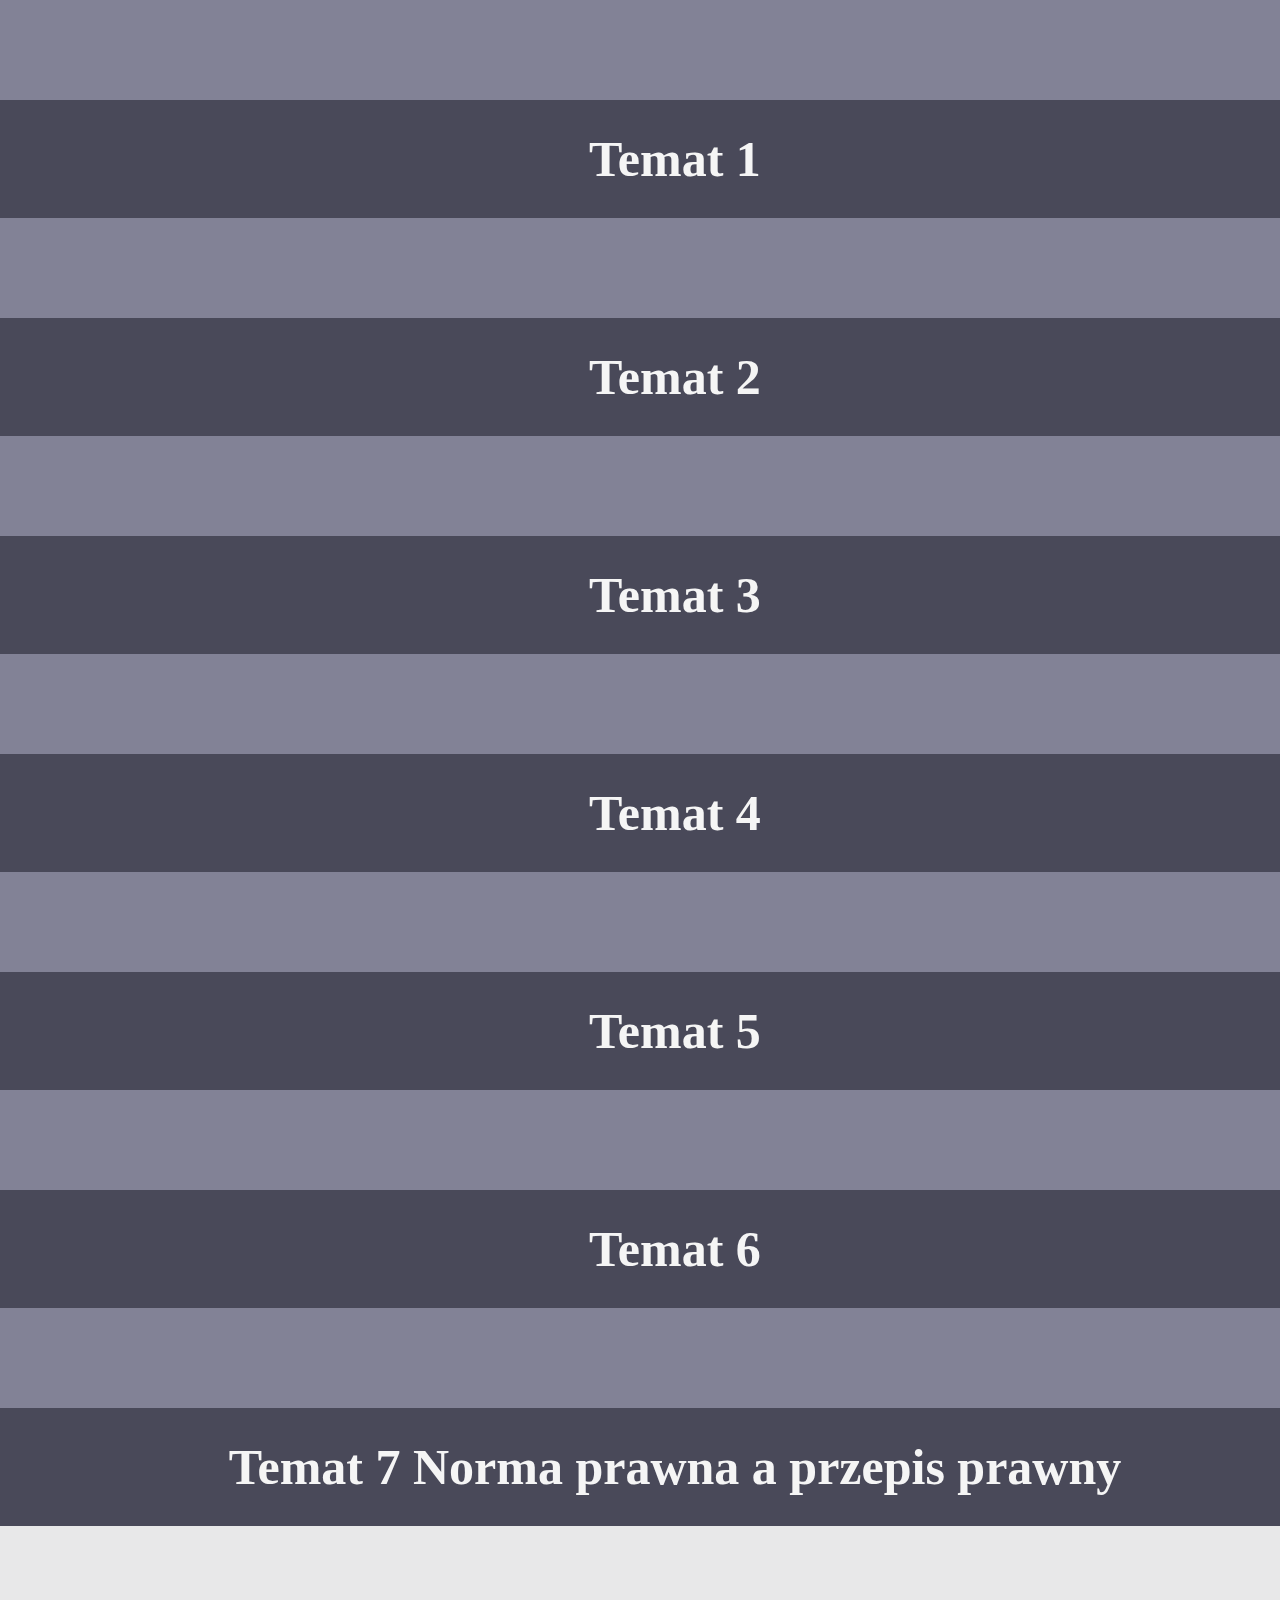
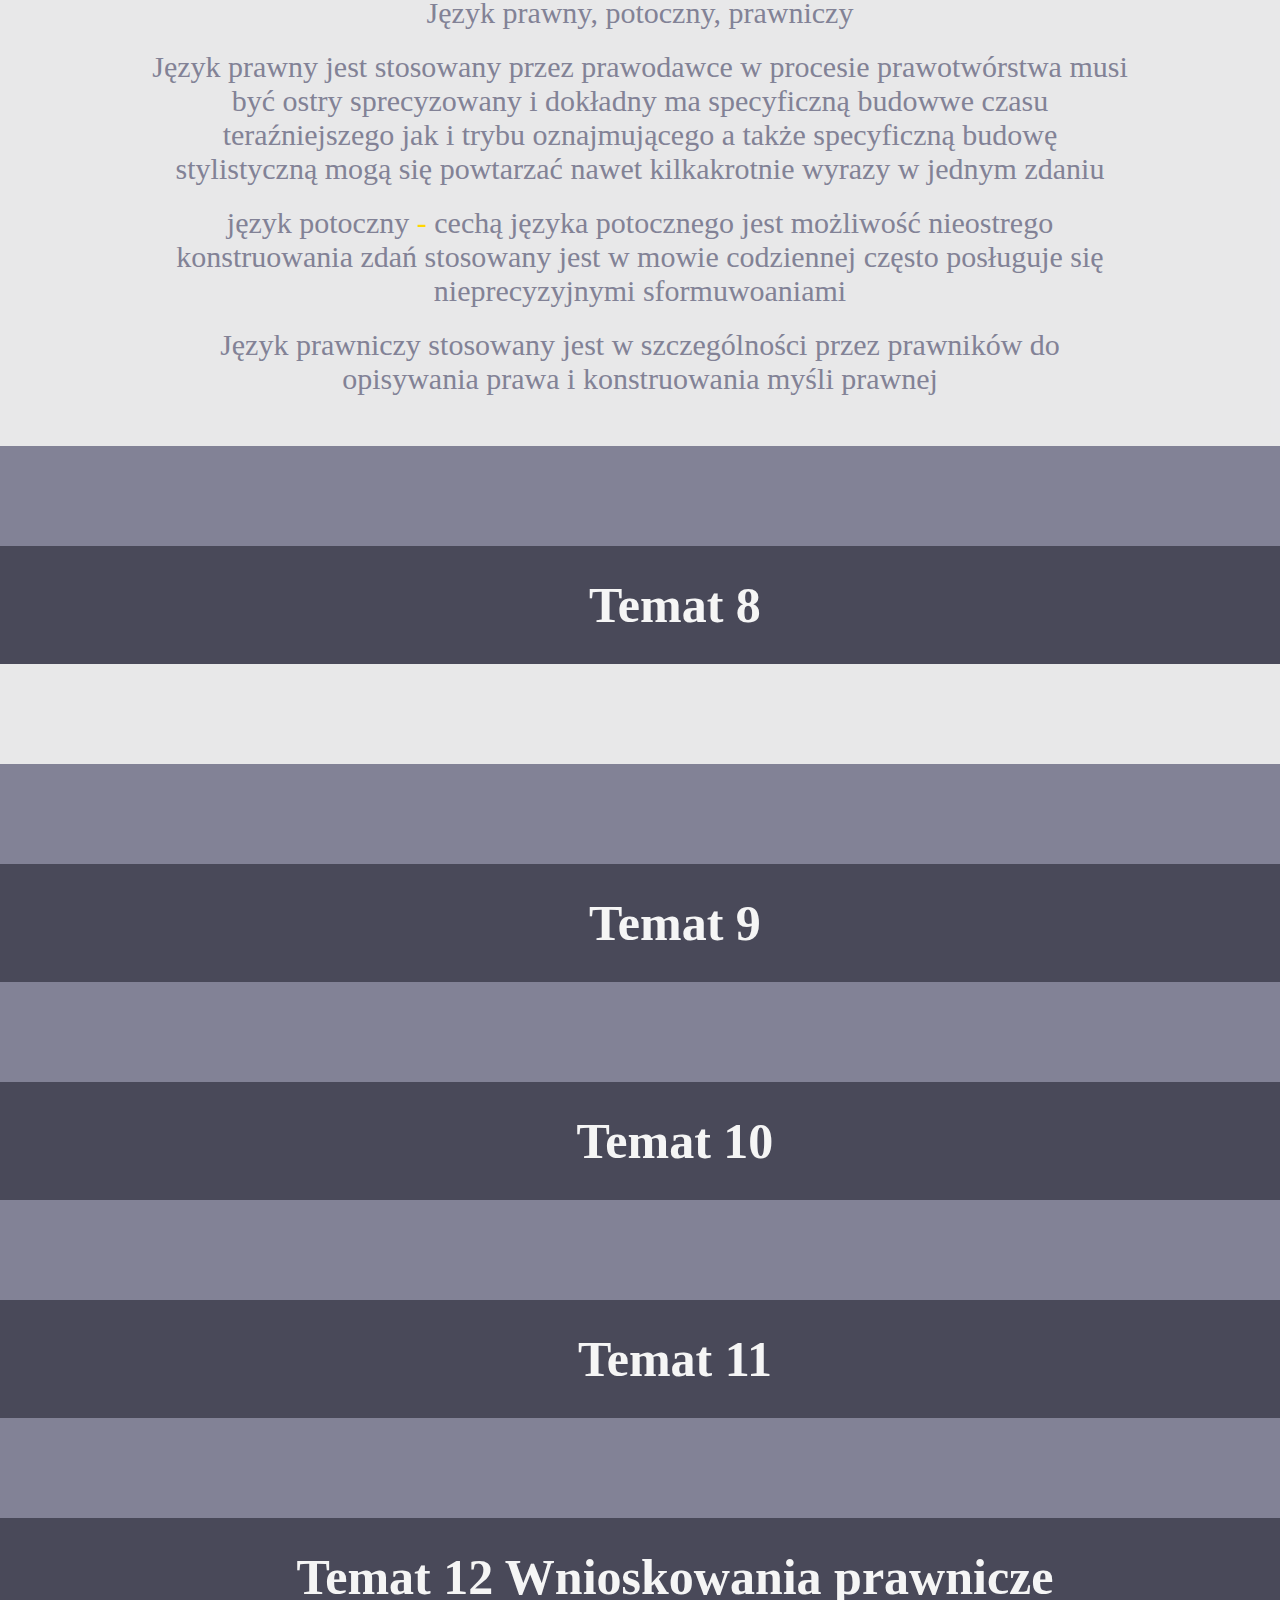
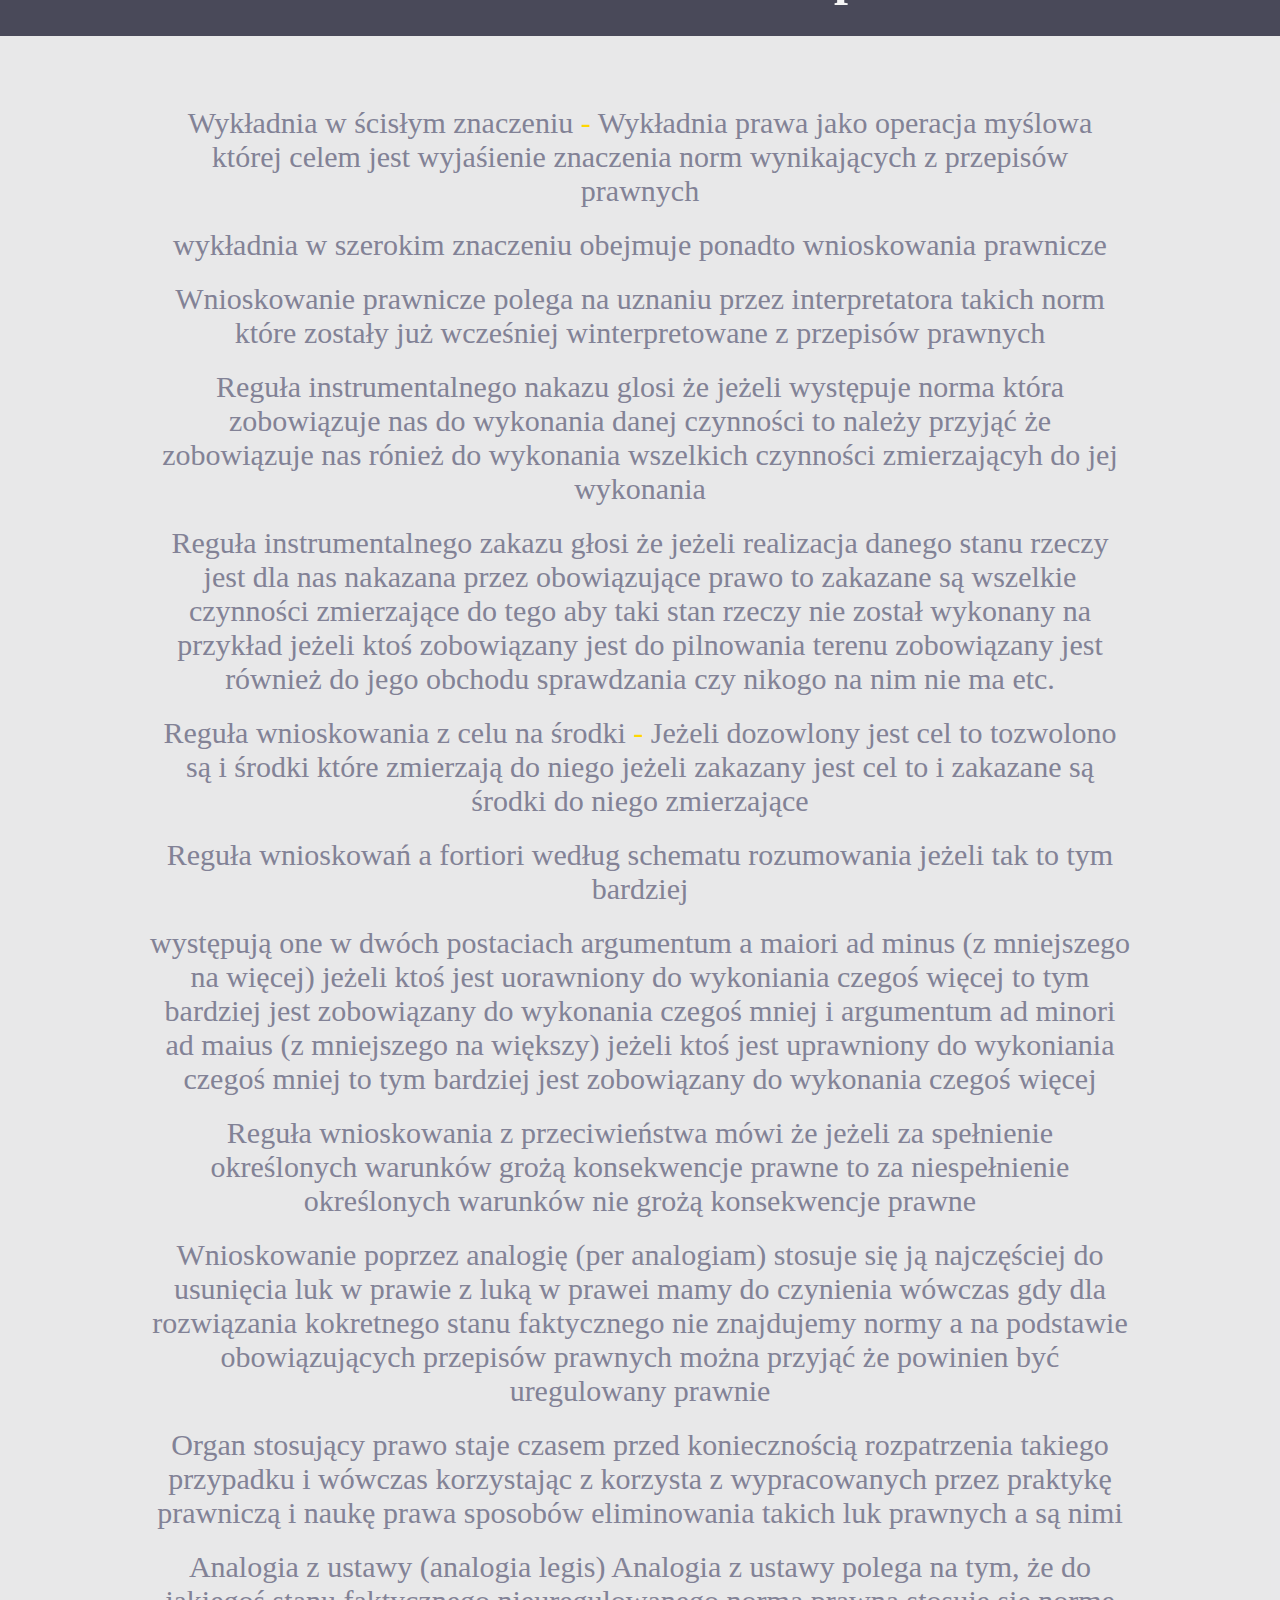
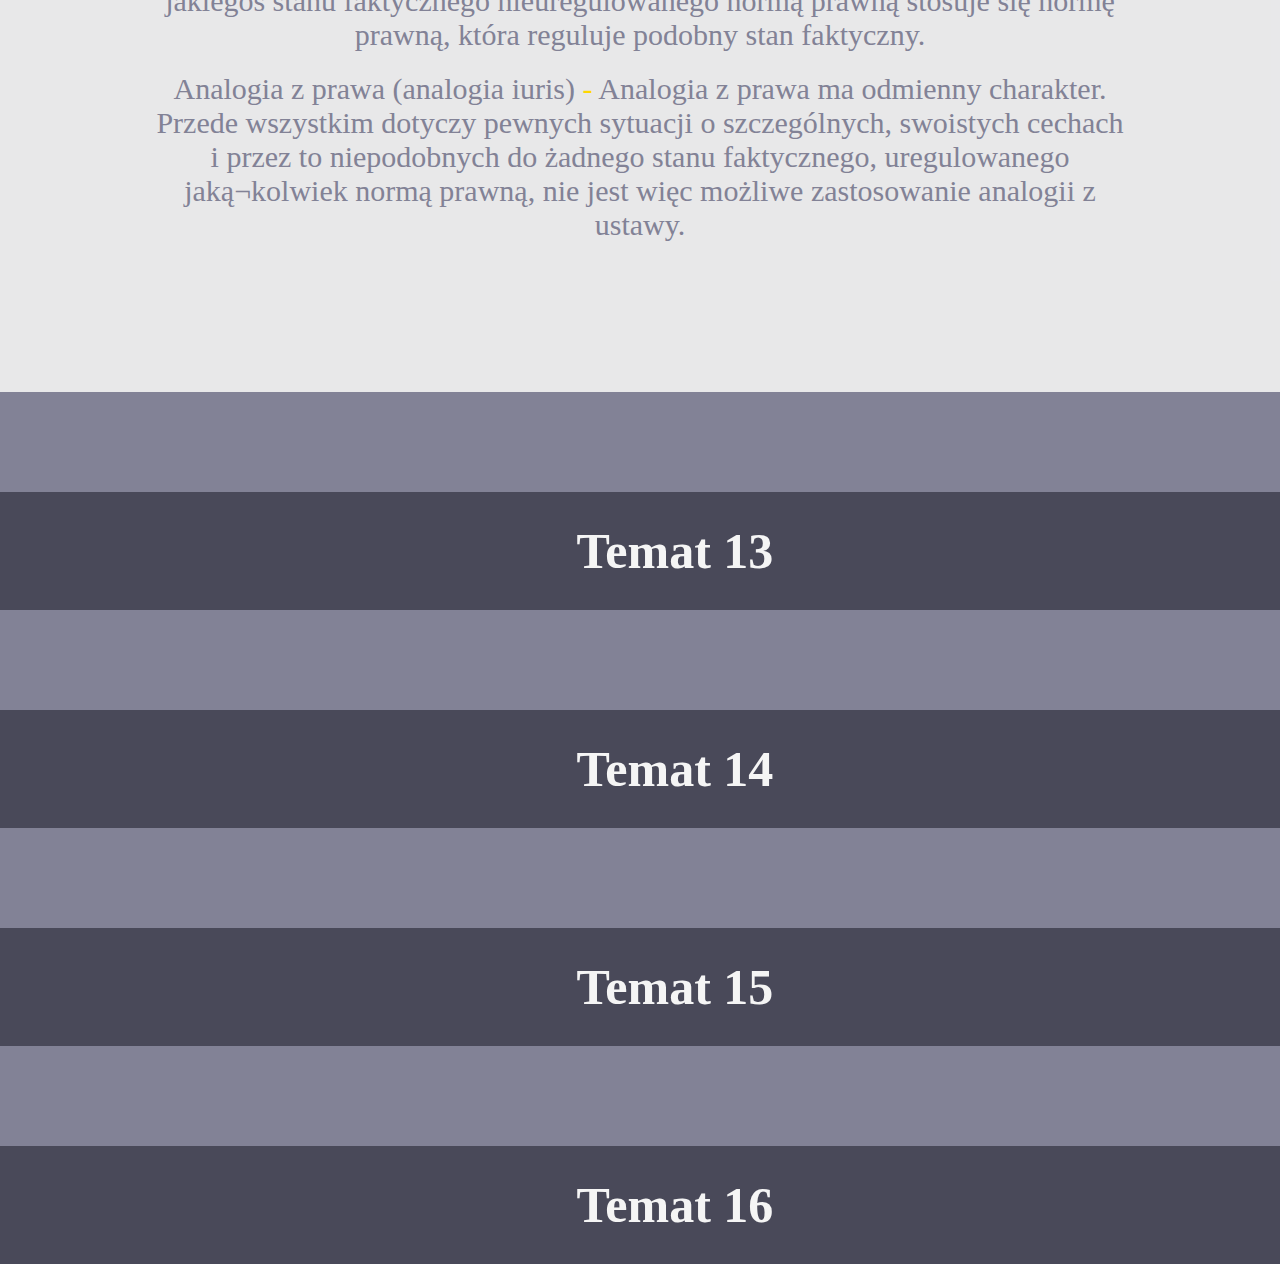
==== index.html @ 265d7640 "create repo and law nots" ====
<!DOCTYPE html>
<html lang="en">

<head>
    <meta charset="UTF-8">
    <meta http-equiv="X-UA-Compatible" content="IE=edge">
    <meta name="viewport" content="width=device-width, initial-scale=1.0">
    <link rel="stylesheet" href="style.css">
    <title>Document</title>
</head>

<body>
    <div class="main-container">
        <div class="container">
            <h1 class="section-title">Temat 1</h1>
        </div>
        <div class="container">
            <h1 class="section-title">Temat 2</h1>
        </div>
        <div class="container">
            <h1 class="section-title">Temat 3</h1>
        </div>
        <div class="container">
            <h1 class="section-title">Temat 4</h1>
        </div>
        <div class="container">
            <h1 class="section-title">Temat 5</h1>
        </div>
        <div class="container">
            <h1 class="section-title">Temat 6</h1>
        </div>
        <div class="container">
            <h1 class="section-title">Temat 7 Norma prawna a przepis prawny</h1>
            <div class="text-container">
                <p>Język prawny, potoczny, prawniczy</p>
                <p>Język prawny jest stosowany przez prawodawce w procesie prawotwórstwa musi być ostry sprecyzowany i
                    dokładny ma specyficzną budowwe czasu teraźniejszego jak i trybu oznajmującego a także specyficzną
                    budowę stylistyczną mogą się powtarzać nawet kilkakrotnie wyrazy w jednym zdaniu</p>
                <p>język potoczny <span>-</span> cechą języka potocznego jest możliwość nieostrego konstruowania zdań
                    stosowany jest w mowie codziennej często posługuje się nieprecyzyjnymi sformuwoaniami</p>
                <p>Język prawniczy stosowany jest w szczególności przez prawników do opisywania prawa i konstruowania
                    myśli
                    prawnej</p>
            </div>
        </div>
        <div class="container">
            <h1 class="section-title">Temat 8</h1>
            <div class="text-container">

            </div>
        </div>
        <div class="container">
            <h1 class="section-title">Temat 9</h1>
        </div>
        <div class="container">
            <h1 class="section-title">Temat 10</h1>
        </div>
        <div class="container">
            <h1 class="section-title">Temat 11</h1>
        </div>
        <div class="container">
            <h1 class="section-title">Temat 12 Wnioskowania prawnicze</h1>
            <div class="text-container">
                <p>Wykładnia w ścisłym znaczeniu <span>-</span> Wykładnia prawa jako operacja myślowa której celem jest
                    wyjaśienie znaczenia norm wynikających z przepisów prawnych</p>
                <p>wykładnia w szerokim znaczeniu obejmuje ponadto wnioskowania prawnicze</p>
                <p>Wnioskowanie prawnicze polega na uznaniu przez interpretatora takich norm które zostały już wcześniej
                    winterpretowane z przepisów prawnych</p>
                <p>Reguła instrumentalnego nakazu glosi że jeżeli występuje norma która zobowiązuje nas do wykonania
                    danej
                    czynności to należy przyjąć że zobowiązuje nas rónież do wykonania wszelkich czynności zmierzającyh
                    do
                    jej wykonania</p>
                <p>Reguła instrumentalnego zakazu głosi że jeżeli realizacja danego stanu rzeczy jest dla nas nakazana
                    przez
                    obowiązujące prawo to zakazane są wszelkie czynności zmierzające do tego aby taki stan rzeczy nie
                    został
                    wykonany na przykład jeżeli ktoś zobowiązany jest do pilnowania terenu zobowiązany jest również do
                    jego
                    obchodu sprawdzania czy nikogo na nim nie ma etc.</p>
                <p>Reguła wnioskowania z celu na środki <span>-</span> Jeżeli dozowlony jest cel to tozwolono są i
                    środki
                    które zmierzają do niego jeżeli zakazany jest cel to i zakazane są środki do niego zmierzające</p>
                <p>Reguła wnioskowań a fortiori według schematu rozumowania jeżeli tak to tym bardziej</p>
                <p>występują one w dwóch postaciach argumentum a maiori ad minus (z mniejszego na więcej) jeżeli ktoś
                    jest
                    uorawniony do wykoniania czegoś więcej to tym bardziej jest zobowiązany do wykonania czegoś mniej i
                    argumentum ad minori ad maius (z mniejszego na większy) jeżeli ktoś jest
                    uprawniony do wykoniania czegoś mniej to tym bardziej jest zobowiązany do wykonania czegoś więcej
                </p>
                <p>Reguła wnioskowania z przeciwieństwa mówi że jeżeli za spełnienie określonych warunków grożą
                    konsekwencje prawne to za niespełnienie określonych warunków nie grożą konsekwencje prawne</p>
                <p>Wnioskowanie poprzez analogię (per analogiam) stosuje się ją najczęściej do usunięcia luk w prawie z
                    luką w prawei mamy do czynienia wówczas gdy dla rozwiązania kokretnego stanu faktycznego nie
                    znajdujemy normy a na podstawie obowiązujących przepisów prawnych można przyjąć że powinien być
                    uregulowany prawnie</p>
                <p>Organ stosujący prawo staje czasem przed koniecznością rozpatrzenia takiego przypadku i wówczas
                    korzystając z korzysta z wypracowanych przez praktykę prawniczą i naukę prawa sposobów eliminowania
                    takich luk prawnych a są nimi</p>
                <p>Analogia z ustawy (analogia legis) <span></span> Analogia z ustawy polega na tym, że do jakiegoś
                    stanu faktycznego nieuregulowanego normą prawną stosuje się normę prawną, która reguluje podobny
                    stan faktyczny.</p>
                <p>Analogia z prawa (analogia iuris) <span>-</span> Analogia z prawa ma odmienny charakter. Przede
                    wszystkim dotyczy pewnych sytuacji o szczególnych, swoistych cechach i przez to niepodobnych do
                    żadnego stanu faktycznego, uregulowanego jaką¬kolwiek normą prawną, nie jest więc możliwe
                    zastosowanie analogii z ustawy. </p>
                <p></p>
                <p></p>
                <p></p>
                <p></p>
                <p></p>
            </div>
        </div>
        <div class="container">
            <h1 class="section-title">Temat 13</h1>
        </div>
        <div class="container">
            <h1 class="section-title">Temat 14</h1>
        </div>
        <div class="container">
            <h1 class="section-title">Temat 15</h1>
        </div>
        <div class="container">
            <h1 class="section-title">Temat 16</h1>
        </div>
        <!-- <div class="container">
            <h1 class="section-title"></h1>
        </div>
        <div class="container">
            <h1 class="section-title"></h1>
        </div>
        <div class="container">
            <h1 class="section-title"></h1>
        </div>
        <div class="container">
            <h1 class="section-title"></h1>
        </div>
        <div class="container">
            <h1 class="section-title"></h1>
        </div>
        <div class="container">
            <h1 class="section-title"></h1>
        </div>
        <div class="container">
            <h1 class="section-title"></h1>
        </div>
        <div class="container">
            <h1 class="section-title"></h1>
        </div>
        <div class="container">
            <h1 class="section-title"></h1>
        </div>
        <div class="container">
            <h1 class="section-title"></h1>
        </div>
        <div class="container">
            <h1 class="section-title"></h1>
        </div>
        <div class="container">
            <h1 class="section-title"></h1>
        </div>
        <div class="container">
            <h1 class="section-title"></h1>
        </div>
        <div class="container">
            <h1 class="section-title"></h1>
        </div>
        <div class="container">
            <h1 class="section-title"></h1>
        </div>
        <div class="container">
            <h1 class="section-title"></h1>
        </div> -->
    </div>
    <script src="script.js"></script>
</body>

</html>
---- style.css ----
* {
    padding: 0;
    margin: 0;
    box-sizing: border-box;
}

body {
    background-color: rgb(130, 130, 150);
}

.container {
    max-width: 1400px;
    margin: 0 auto;
    background-color: rgb(245, 245, 245);
}

.section-title {
    padding: 30px;
    margin-top: 100px;
    color: rgb(245, 245, 245);
    font-size: 50px;
    padding-left: 100px;
    text-align: center;
    background-color: rgba(30, 30, 50, 0.8);
}

.text-container {
    font-size: 30px;
    padding: 50px;
    color: rgb(130, 130, 150);
    text-align: center;
    background-color: rgba(30, 30, 50, 0.06);
}

p {
    margin: 0 100px;
    padding-top: 20px;
}

span {
    color: gold;
}

@media (max-width:675px) {
    .section-title {
        font-size: 30px;
        padding-left: 30px;

    }

    .text-container {
        font-size: 20px;
    }

    p {
        margin: 0;
    }
}
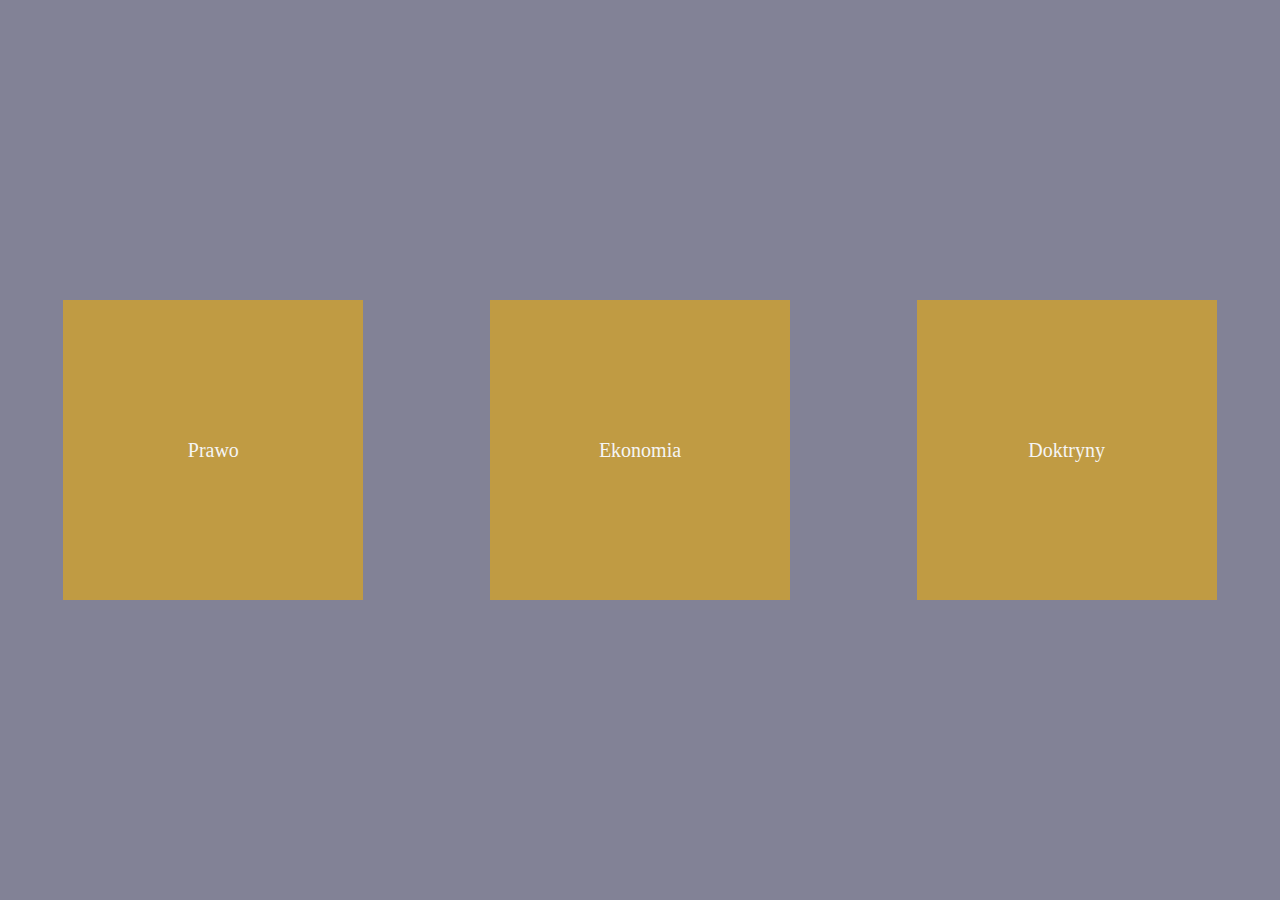
==== commit 16b72c9b: "adds economy nots" ====
--- a/index.html
+++ b/index.html
@@ -10,169 +10,11 @@
 </head>
 
 <body>
-    <div class="main-container">
-        <div class="container">
-            <h1 class="section-title">Temat 1</h1>
-        </div>
-        <div class="container">
-            <h1 class="section-title">Temat 2</h1>
-        </div>
-        <div class="container">
-            <h1 class="section-title">Temat 3</h1>
-        </div>
-        <div class="container">
-            <h1 class="section-title">Temat 4</h1>
-        </div>
-        <div class="container">
-            <h1 class="section-title">Temat 5</h1>
-        </div>
-        <div class="container">
-            <h1 class="section-title">Temat 6</h1>
-        </div>
-        <div class="container">
-            <h1 class="section-title">Temat 7 Norma prawna a przepis prawny</h1>
-            <div class="text-container">
-                <p>Język prawny, potoczny, prawniczy</p>
-                <p>Język prawny jest stosowany przez prawodawce w procesie prawotwórstwa musi być ostry sprecyzowany i
-                    dokładny ma specyficzną budowwe czasu teraźniejszego jak i trybu oznajmującego a także specyficzną
-                    budowę stylistyczną mogą się powtarzać nawet kilkakrotnie wyrazy w jednym zdaniu</p>
-                <p>język potoczny <span>-</span> cechą języka potocznego jest możliwość nieostrego konstruowania zdań
-                    stosowany jest w mowie codziennej często posługuje się nieprecyzyjnymi sformuwoaniami</p>
-                <p>Język prawniczy stosowany jest w szczególności przez prawników do opisywania prawa i konstruowania
-                    myśli
-                    prawnej</p>
-            </div>
-        </div>
-        <div class="container">
-            <h1 class="section-title">Temat 8</h1>
-            <div class="text-container">
-
-            </div>
-        </div>
-        <div class="container">
-            <h1 class="section-title">Temat 9</h1>
-        </div>
-        <div class="container">
-            <h1 class="section-title">Temat 10</h1>
-        </div>
-        <div class="container">
-            <h1 class="section-title">Temat 11</h1>
-        </div>
-        <div class="container">
-            <h1 class="section-title">Temat 12 Wnioskowania prawnicze</h1>
-            <div class="text-container">
-                <p>Wykładnia w ścisłym znaczeniu <span>-</span> Wykładnia prawa jako operacja myślowa której celem jest
-                    wyjaśienie znaczenia norm wynikających z przepisów prawnych</p>
-                <p>wykładnia w szerokim znaczeniu obejmuje ponadto wnioskowania prawnicze</p>
-                <p>Wnioskowanie prawnicze polega na uznaniu przez interpretatora takich norm które zostały już wcześniej
-                    winterpretowane z przepisów prawnych</p>
-                <p>Reguła instrumentalnego nakazu glosi że jeżeli występuje norma która zobowiązuje nas do wykonania
-                    danej
-                    czynności to należy przyjąć że zobowiązuje nas rónież do wykonania wszelkich czynności zmierzającyh
-                    do
-                    jej wykonania</p>
-                <p>Reguła instrumentalnego zakazu głosi że jeżeli realizacja danego stanu rzeczy jest dla nas nakazana
-                    przez
-                    obowiązujące prawo to zakazane są wszelkie czynności zmierzające do tego aby taki stan rzeczy nie
-                    został
-                    wykonany na przykład jeżeli ktoś zobowiązany jest do pilnowania terenu zobowiązany jest również do
-                    jego
-                    obchodu sprawdzania czy nikogo na nim nie ma etc.</p>
-                <p>Reguła wnioskowania z celu na środki <span>-</span> Jeżeli dozowlony jest cel to tozwolono są i
-                    środki
-                    które zmierzają do niego jeżeli zakazany jest cel to i zakazane są środki do niego zmierzające</p>
-                <p>Reguła wnioskowań a fortiori według schematu rozumowania jeżeli tak to tym bardziej</p>
-                <p>występują one w dwóch postaciach argumentum a maiori ad minus (z mniejszego na więcej) jeżeli ktoś
-                    jest
-                    uorawniony do wykoniania czegoś więcej to tym bardziej jest zobowiązany do wykonania czegoś mniej i
-                    argumentum ad minori ad maius (z mniejszego na większy) jeżeli ktoś jest
-                    uprawniony do wykoniania czegoś mniej to tym bardziej jest zobowiązany do wykonania czegoś więcej
-                </p>
-                <p>Reguła wnioskowania z przeciwieństwa mówi że jeżeli za spełnienie określonych warunków grożą
-                    konsekwencje prawne to za niespełnienie określonych warunków nie grożą konsekwencje prawne</p>
-                <p>Wnioskowanie poprzez analogię (per analogiam) stosuje się ją najczęściej do usunięcia luk w prawie z
-                    luką w prawei mamy do czynienia wówczas gdy dla rozwiązania kokretnego stanu faktycznego nie
-                    znajdujemy normy a na podstawie obowiązujących przepisów prawnych można przyjąć że powinien być
-                    uregulowany prawnie</p>
-                <p>Organ stosujący prawo staje czasem przed koniecznością rozpatrzenia takiego przypadku i wówczas
-                    korzystając z korzysta z wypracowanych przez praktykę prawniczą i naukę prawa sposobów eliminowania
-                    takich luk prawnych a są nimi</p>
-                <p>Analogia z ustawy (analogia legis) <span></span> Analogia z ustawy polega na tym, że do jakiegoś
-                    stanu faktycznego nieuregulowanego normą prawną stosuje się normę prawną, która reguluje podobny
-                    stan faktyczny.</p>
-                <p>Analogia z prawa (analogia iuris) <span>-</span> Analogia z prawa ma odmienny charakter. Przede
-                    wszystkim dotyczy pewnych sytuacji o szczególnych, swoistych cechach i przez to niepodobnych do
-                    żadnego stanu faktycznego, uregulowanego jaką¬kolwiek normą prawną, nie jest więc możliwe
-                    zastosowanie analogii z ustawy. </p>
-                <p></p>
-                <p></p>
-                <p></p>
-                <p></p>
-                <p></p>
-            </div>
-        </div>
-        <div class="container">
-            <h1 class="section-title">Temat 13</h1>
-        </div>
-        <div class="container">
-            <h1 class="section-title">Temat 14</h1>
-        </div>
-        <div class="container">
-            <h1 class="section-title">Temat 15</h1>
-        </div>
-        <div class="container">
-            <h1 class="section-title">Temat 16</h1>
-        </div>
-        <!-- <div class="container">
-            <h1 class="section-title"></h1>
-        </div>
-        <div class="container">
-            <h1 class="section-title"></h1>
-        </div>
-        <div class="container">
-            <h1 class="section-title"></h1>
-        </div>
-        <div class="container">
-            <h1 class="section-title"></h1>
-        </div>
-        <div class="container">
-            <h1 class="section-title"></h1>
-        </div>
-        <div class="container">
-            <h1 class="section-title"></h1>
-        </div>
-        <div class="container">
-            <h1 class="section-title"></h1>
-        </div>
-        <div class="container">
-            <h1 class="section-title"></h1>
-        </div>
-        <div class="container">
-            <h1 class="section-title"></h1>
-        </div>
-        <div class="container">
-            <h1 class="section-title"></h1>
-        </div>
-        <div class="container">
-            <h1 class="section-title"></h1>
-        </div>
-        <div class="container">
-            <h1 class="section-title"></h1>
-        </div>
-        <div class="container">
-            <h1 class="section-title"></h1>
-        </div>
-        <div class="container">
-            <h1 class="section-title"></h1>
-        </div>
-        <div class="container">
-            <h1 class="section-title"></h1>
-        </div>
-        <div class="container">
-            <h1 class="section-title"></h1>
-        </div> -->
+    <div class="container-column">
+        <div class="column"><a href="law.html" class="link">Prawo</a></div>
+        <div class="column"><a href="#" class="link">Ekonomia</a></div>
+        <div class="column"><a href="#" class="link">Doktryny</a></div>
     </div>
-    <script src="script.js"></script>
 </body>
 
 </html>--- a/style.css
+++ b/style.css
@@ -6,6 +6,30 @@
 
 body {
     background-color: rgb(130, 130, 150);
+}
+
+.container-column {
+    padding: 300px 0;
+    display: flex;
+    flex-wrap: wrap;
+    justify-content: space-around;
+}
+
+.column {
+    width: 300px;
+    height: 300px;
+    background-color: rgba(218, 165, 32, 0.7);
+}
+
+.link {
+    display: inline-block;
+    width: 100%;
+    height: 100%;
+    text-align: center;
+    line-height: 300px;
+    color: rgb(245, 245, 245);
+    font-size: 20px;
+    text-decoration: none;
 }
 
 .container {
@@ -22,6 +46,10 @@
     padding-left: 100px;
     text-align: center;
     background-color: rgba(30, 30, 50, 0.8);
+}
+
+.main-title {
+    margin-top: 0;
 }
 
 .text-container {
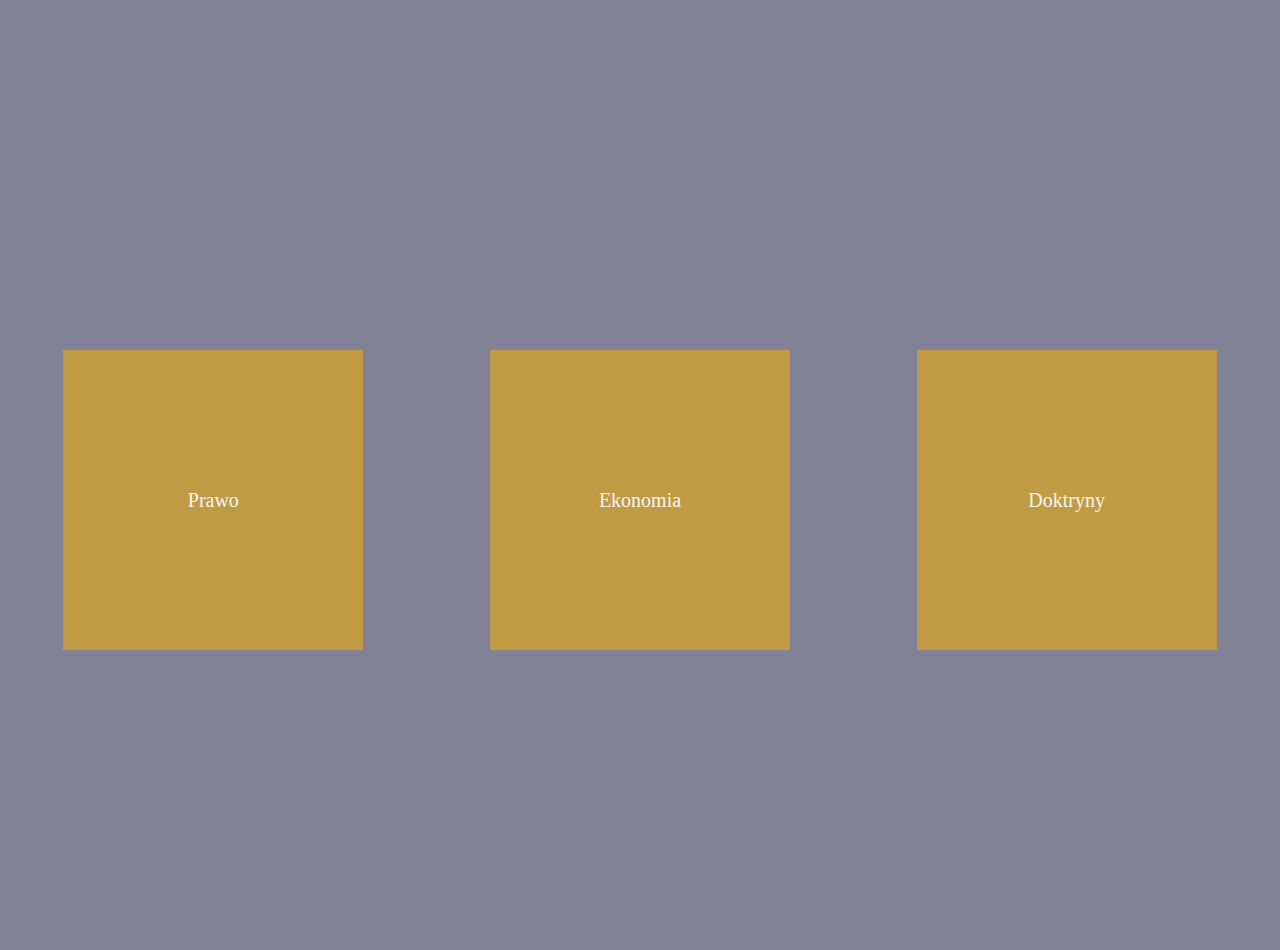
==== commit c3d189c4: "adds update" ====
--- a/index.html
+++ b/index.html
@@ -12,7 +12,7 @@
 <body>
     <div class="container-column">
         <div class="column"><a href="law.html" class="link">Prawo</a></div>
-        <div class="column"><a href="#" class="link">Ekonomia</a></div>
+        <div class="column"><a href="economy.html" class="link">Ekonomia</a></div>
         <div class="column"><a href="#" class="link">Doktryny</a></div>
     </div>
 </body>
--- a/style.css
+++ b/style.css
@@ -16,6 +16,7 @@
 }
 
 .column {
+    margin-top: 50px;
     width: 300px;
     height: 300px;
     background-color: rgba(218, 165, 32, 0.7);
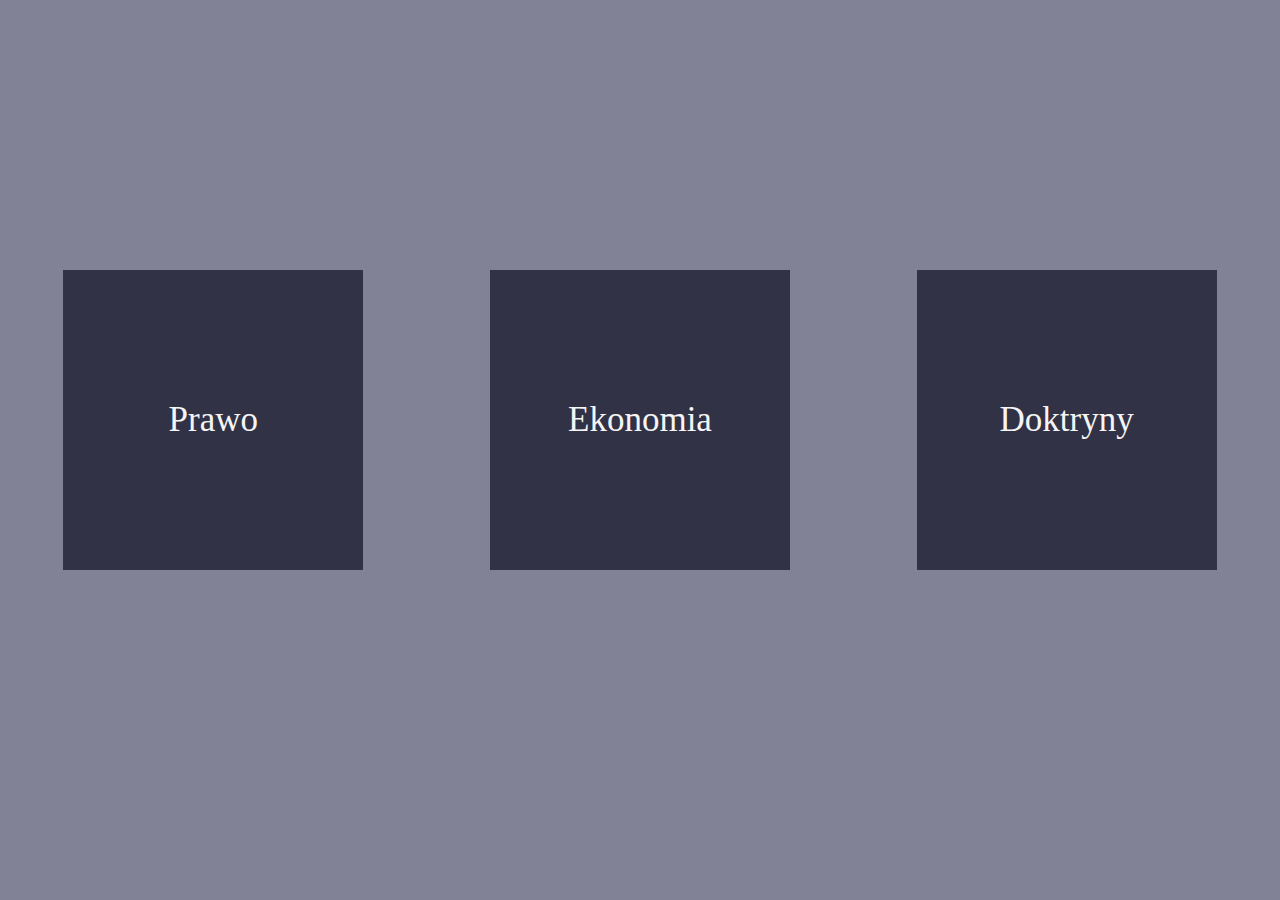
==== commit 7e5f8969: "adds some fixes" ====
--- a/index.html
+++ b/index.html
@@ -11,10 +11,12 @@
 
 <body>
     <div class="container-column">
-        <div class="column"><a href="law.html" class="link">Prawo</a></div>
-        <div class="column"><a href="economy.html" class="link">Ekonomia</a></div>
-        <div class="column"><a href="#" class="link">Doktryny</a></div>
+        <div class="column"><a href="pages/law.html" class="link">Prawo</a></div>
+        <div class="column"><a href="pages/economy.html" class="link">Ekonomia</a></div>
+        <div class="column"><a href="pages/doctrine.html" class="link">Doktryny</a></div>
     </div>
+
+    <script src="script.js"></script>
 </body>
 
 </html>--- a/style.css
+++ b/style.css
@@ -9,17 +9,16 @@
 }
 
 .container-column {
-    padding: 300px 0;
     display: flex;
     flex-wrap: wrap;
     justify-content: space-around;
 }
 
 .column {
-    margin-top: 50px;
+    transform: translateY(30vh);
     width: 300px;
     height: 300px;
-    background-color: rgba(218, 165, 32, 0.7);
+    background-color: rgba(30, 30, 50, 0.8);
 }
 
 .link {
@@ -29,7 +28,7 @@
     text-align: center;
     line-height: 300px;
     color: rgb(245, 245, 245);
-    font-size: 20px;
+    font-size: 35px;
     text-decoration: none;
 }
 
@@ -37,7 +36,10 @@
     max-width: 1400px;
     margin: 0 auto;
     background-color: rgb(245, 245, 245);
+    cursor: pointer;
 }
+
+
 
 .section-title {
     padding: 30px;
@@ -47,6 +49,7 @@
     padding-left: 100px;
     text-align: center;
     background-color: rgba(30, 30, 50, 0.8);
+    cursor: pointer;
 }
 
 .main-title {
@@ -59,15 +62,65 @@
     color: rgb(130, 130, 150);
     text-align: center;
     background-color: rgba(30, 30, 50, 0.06);
+    display: none;
+}
+
+.text-container.active {
+    display: block;
 }
 
 p {
     margin: 0 100px;
     padding-top: 20px;
+    line-height: 50px;
+}
+
+.center {
+    font-size: 35px;
+    text-align: center;
+    background-color: rgb(20, 30, 50);
+    margin: 100px 0;
+    padding: 20px;
+    color: whitesmoke;
+}
+
+.last {
+    margin-bottom: 50px;
+}
+
+.answer,
+.question {
+    text-align: left;
+    margin: 20px;
+}
+
+.underline {
+    background-color: goldenrod;
+    color: whitesmoke;
+}
+
+.answer {
+    padding: 0 10px;
+    border: 2px solid rgb(130, 130, 150);
+    border-left: none;
+    border-right: none;
+    max-width: fit-content;
+    margin-left: 100px;
+}
+
+.answer::first-letter {
+    text-transform: uppercase;
+}
+
+.question {
+    background-color: rgb(20, 30, 50);
+    padding: 10px 50px;
+    color: whitesmoke;
+    padding-left: 100px;
 }
 
 span {
-    color: gold;
+    color: goldenrod;
 }
 
 @media (max-width:675px) {
@@ -84,4 +137,37 @@
     p {
         margin: 0;
     }
+}
+
+
+
+
+
+
+
+
+
+
+
+
+
+
+
+
+.select-card {
+    margin: 100px;
+    padding: 50px;
+}
+
+.select-card-content {
+    display: none;
+}
+
+.select-card-content.active {
+    display: block;
+}
+
+.select-title {
+    margin-top: 0;
+    cursor: pointer;
 }